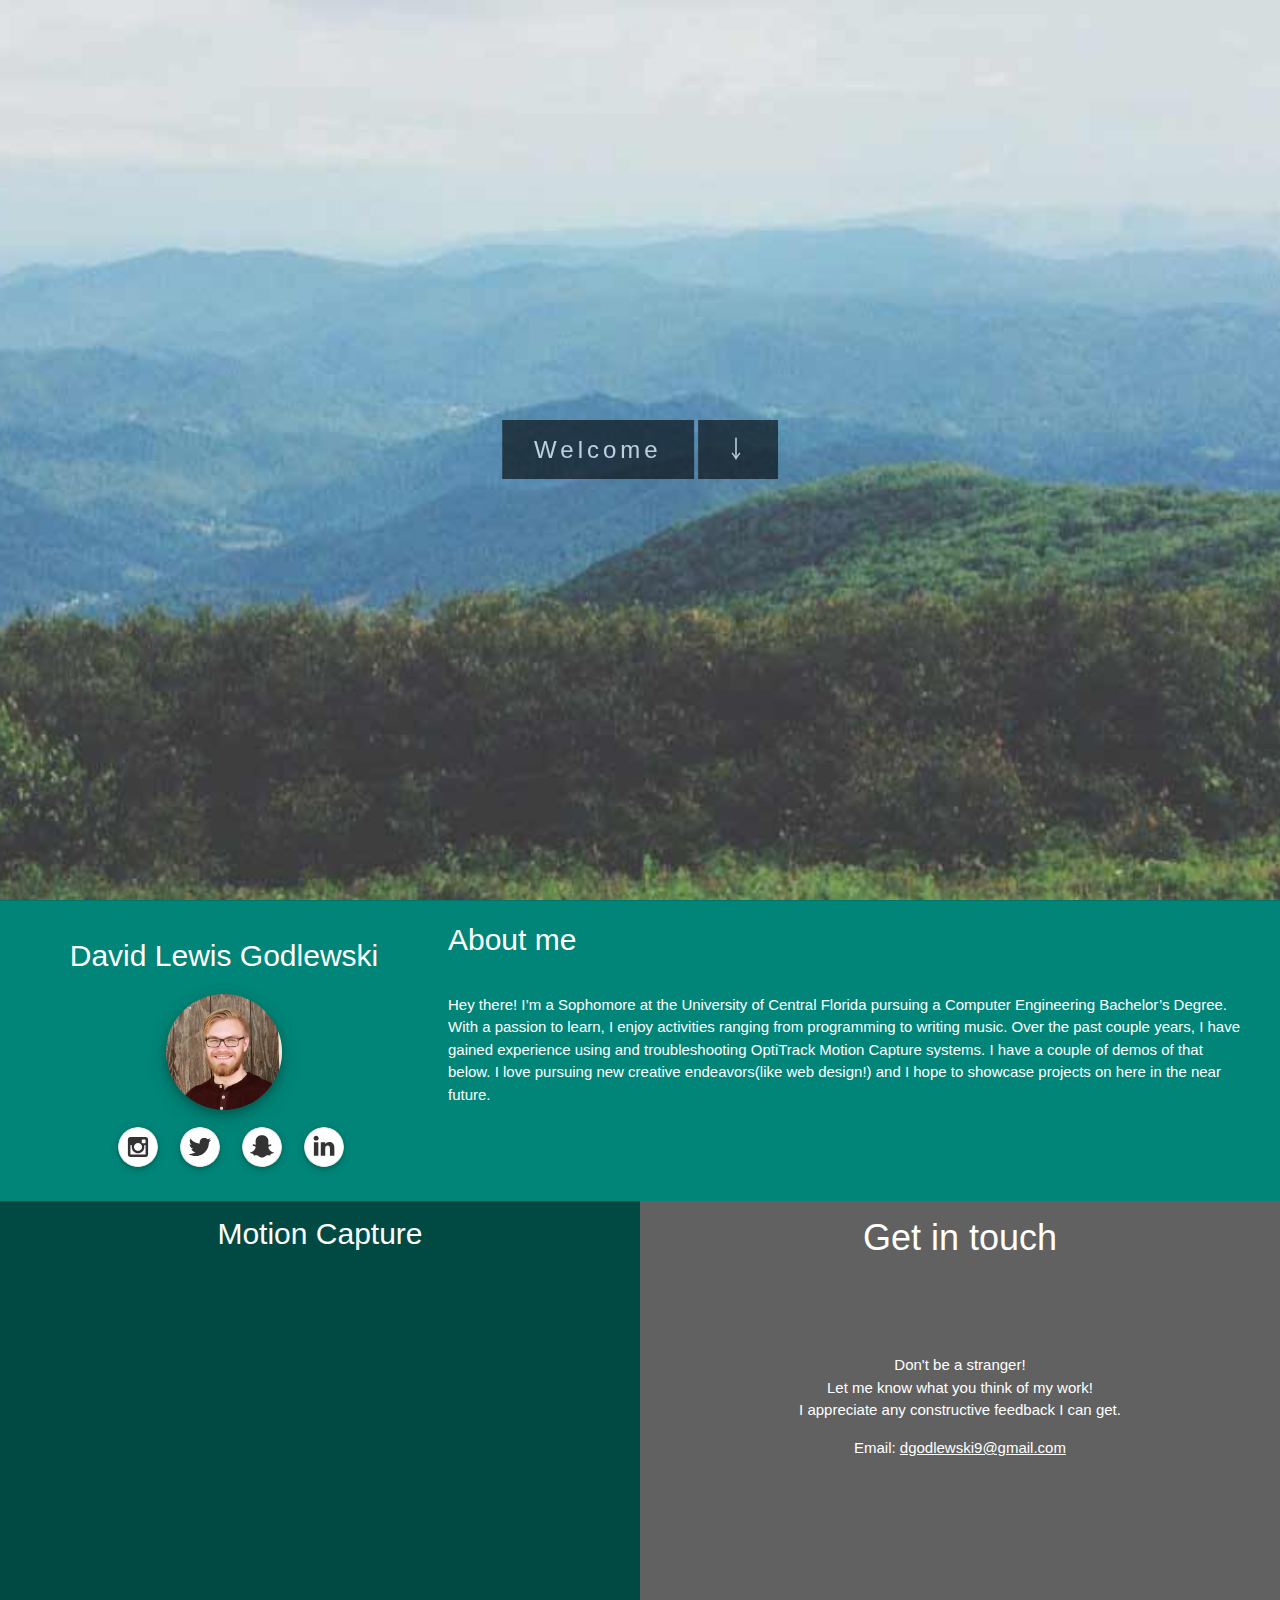
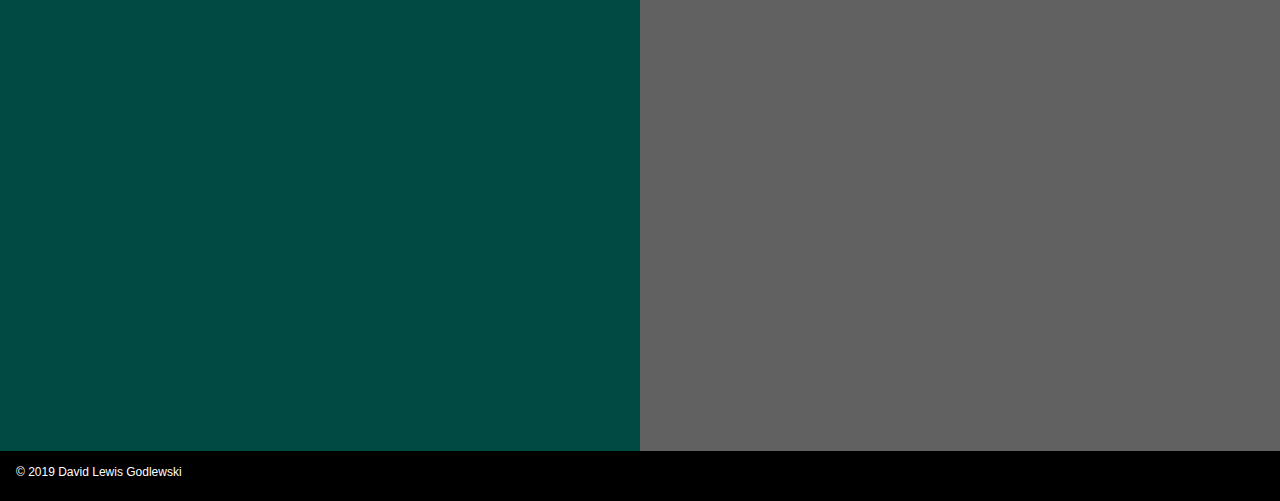
==== index.html @ 21abc62e "Update index.html, fix bio typo" ====
<!DOCTYPE html>
<html>

<head>
	<meta content="text/html; charset=utf-8" http-equiv="Content-Type" />
	<title>David Lewis</title>
	<meta content="width=device-width, initial-scale=1.0" name="viewport" />

    
			<link rel="stylesheet" type="text/css" href="w3.css">
			<link rel="stylesheet" type="text/css" href="w3-theme-teal.css">
			<link rel="stylesheet" type="text/css" href="https://fonts.googleapis.com/icon?family=Material+Icons">
			<link rel="stylesheet" type="text/css" href="http://fonts.googleapis.com/css?family=Roboto:300,400,500,700" type="text/css">

	<script>
      var loadDeferredStyles = function() {
        var addStylesNode = document.getElementById("deferred-styles");
        var replacement = document.createElement("div");
        replacement.innerHTML = addStylesNode.textContent;
        document.body.appendChild(replacement)
        addStylesNode.parentElement.removeChild(addStylesNode);
      };
      var raf = requestAnimationFrame || mozRequestAnimationFrame ||
          webkitRequestAnimationFrame || msRequestAnimationFrame;
      if (raf) raf(function() { window.setTimeout(loadDeferredStyles, 0); });
      else window.addEventListener('load', loadDeferredStyles);
    </script>
	<style type="text/css">
		
		
		.w3-meep {
			font-family: Helvetica, Arial, sans-serif;
		}
		/* Create a Parallax Effect */
		
		.bg__foo {
			height: 100vh;
			/* fix background */
			background-attachment: fixed;
			/* center it */
			background-position: center center;
			/* Scale it nicely to the element */
			background-size: cover;
			background-image: url(mountains-low.jpg);
		}
		
		.ugh {
			width: 500px
		}
		/* Turn off parallax scrolling for tablets and mobiles */
		
		@media only screen and (max-width: 1024px) {
			.bg__foo {
				background-attachment: scroll;
				height: 50vh;
			}
			.ugh {
				width: 50px
			}
		}
	</style>
</head>

<div class="parallax w3-display-container">
	<div class="bg__foo "></div>
	<div class="w3-container w3-row">
		<div class="w3-display-middle w3-opacity" style="white-space:nowrap;">
			<span class="w3-center w3-padding-xlarge w3-black w3-xlarge w3-wide w3-animate-opacity">Welcome</span>
						<span class="w3-center w3-padding-xlarge w3-black w3-xlarge w3-wide w3-animate-opacity">&#65516;</span>

		</div>
	</div>

	<body class="w3-white  w3-animate-opacity">

		<div class="w3-container w3-theme-d2 w3-text-shadow">

		</div>



</div>

<div class="w3-row">


	<!-- start of info card -->


	<div class=" w3-container w3-theme-d1 w3-center">

		<div class="w3-row">

			<div class="w3-container w3-margin-top w3-margin-bottom w3-col s12 m12 l4">
				<h2 class="w3-margin ">David Lewis Godlewski</h2>

				<div class="w3-margin"><img class="w3-circle w3-card-4" width="33%" src="linkedin.jpeg" alt="avatar"></div>

				<ul class="w3-ul w3-center w3-margin-bottom">

					<li style="display:inline; border-bottom: none">
						<a href="https://www.instagram.com/david.godlewski/" target="_blank"><img src="instagram_white.svg" alt="instagram" width="40px" class="w3-hover-opacity w3-circle w3-card-2"></a>
					</li>
					<li style="display:inline; border-bottom: none">
						<a href="https://twitter.com/koalabuttz" target="_blank"><img src="twitter_white.svg" alt="twitter" width="40px" class="w3-hover-opacity w3-circle w3-card-2"></a>
					</li>
					<li style="display:inline; border-bottom: none"><img src="snapchat_white.svg" onclick="document.getElementById('modal01').style.display='block'" alt="snapchat" width="40px" class="w3-hover-opacity w3-image w3-circle w3-card-2"></li>
				<li style="display:inline; border-bottom: none">
						<a href="https://www.linkedin.com/in/DavidLewisGodlewski/" target="_blank"><img src="linkedin.svg" alt="Linkedin" width="40px" class="w3-hover-opacity w3-circle w3-card-2"></a>
					</li>
				</ul>

			</div>

			<div class="w3-left w3-col s12 m12 l8">
				<h2 class="w3-margin w3-left">About me</h2>
				<!-- <p class="w3-margin w3-left" style="text-align:left">Lorem ipsum dolor sit amet, consectetur adipiscing elit. Curabitur enim sem, vestibulum luctus consequat sed, imperdiet et sem. Sed in dui vel risus placerat ornare eget a leo. Sed interdum sollicitudin nisi eu vulputate. Nunc porttitor, purus et bibendum tincidunt, ligula nulla consequat quam, at lobortis mauris magna sed dolor.</p>
-->
				<p class="w3-margin w3-left" style="text-align:left">Hey there! I’m a Sophomore at the University of Central Florida pursuing a Computer Engineering Bachelor’s Degree. With a passion to learn, I enjoy activities ranging from programming to writing music. Over the past couple years, I have gained experience using and troubleshooting OptiTrack Motion Capture systems. I have a couple of demos of that below. I love pursuing new creative endeavors(like web design!) and I hope to showcase projects on here in the near future.

				</p>
			</div>
		</div>




	</div>



	<!-- end of info card -->




	<div class="w3-row">

	<div class="w3-half w3-container w3-center w3-theme-d5" style="height:850px">
		
			<div class="">
				<h2 class="w3-row">
				Motion Capture
			</h2>
			</div>
			
			<div class="w3-row">
				<iframe width="560" height="315" class="w3-padding w3-center" style="width:75%" src="https://www.youtube.com/embed/5kQ_LsE2WKA" frameborder="0" allowfullscreen></iframe>
				<iframe width="560" height="315" class="w3-padding w3-center" style="width:75%" src="https://www.youtube.com/embed/6DdYoYl-WHQ" frameborder="0" allowfullscreen></iframe>
			</div>
		




	</div>

	<div class="w3-half w3-container w3-center w3-dark-grey" style="height:850px">
		<h1>
				Get in touch
			</h1>
		<div class="w3-padding-64">

			<p>Don't be a stranger! <br> Let me know what you think of my work! <br>I appreciate any constructive feedback I can get.</p>
			<p>Email: <a href="mailto:dgodlewski9@gmail.com">dgodlewski9@gmail.com</a></p>

		</div>
	</div>
	</div>

<!-- Footer beginning-->
	<div class="w3-row">
		<div class="w3-container w3-center w3-black" style="height:50px">
			<p class="w3-left-align w3-small">
© 2019 David Lewis Godlewski
			</p>
		</div>
		
	</div>

	
	
	
<!-- Footer end-->



	<!-- modal with snapchat thingy thing thing -->

	<div id="modal01" class="w3-modal " onclick="this.style.display='none'">
		<div class="row w3-center">
			<div class="w3-container col s12 m12">

				<img class="w3-modal-content ugh s12 m12 w3-image" src="snapchat.png">

			</div>
		</div>
	</div>
	<!-- end snapchat modal -->




	</body>

</html>
---- w3-theme-teal.css ----
.w3-theme-l5 {color:#000 !important; background-color:#e9fffd !important}
.w3-theme-l4 {color:#000 !important; background-color:#b7fff8 !important}
.w3-theme-l3 {color:#000 !important; background-color:#6efff1 !important}
.w3-theme-l2 {color:#000 !important; background-color:#26ffe9 !important}
.w3-theme-l1 {color:#fff !important; background-color:#00dcc6 !important}
.w3-theme-d1 {color:#fff !important; background-color:#008578 !important}
.w3-theme-d2 {color:#fff !important; background-color:#00766a !important}
.w3-theme-d3 {color:#fff !important; background-color:#00685d !important}
.w3-theme-d4 {color:#fff !important; background-color:#005950 !important}
.w3-theme-d5 {color:#fff !important; background-color:#004a43 !important}

.w3-theme-light {color:#000 !important; background-color:#e9fffd !important}
.w3-theme-dark {color:#fff !important; background-color:#004a43 !important}
.w3-theme-action {color:#fff !important; background-color:#004a43 !important}

.w3-theme {color:#fff !important; background-color:#009688 !important}
.w3-text-theme {color:#009688 !important}
.w3-border-theme {border-color:#009688 !important}

.w3-hover-theme:hover {color:#fff !important; background-color:#009688 !important}
.w3-hover-text-theme:hover {color:#009688 !important}
.w3-hover-border-theme:hover {border-color:#009688 !important}
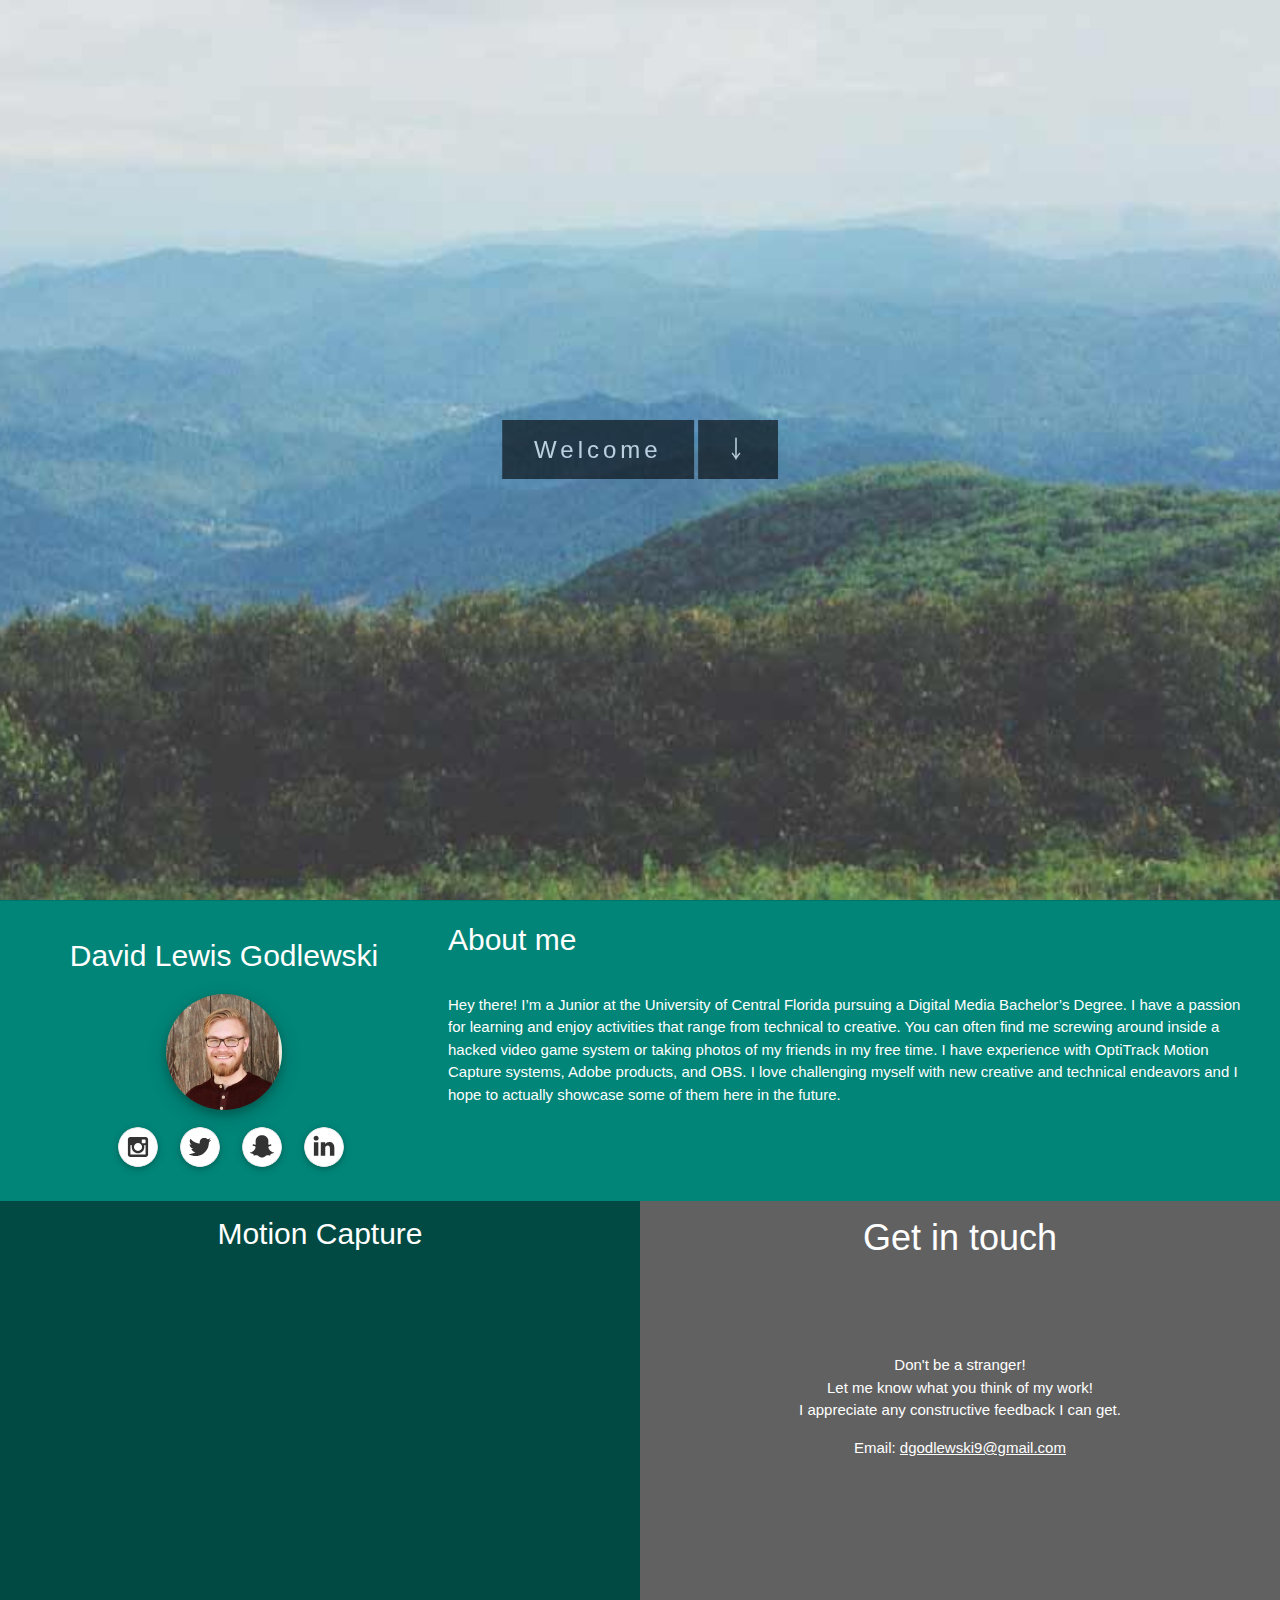
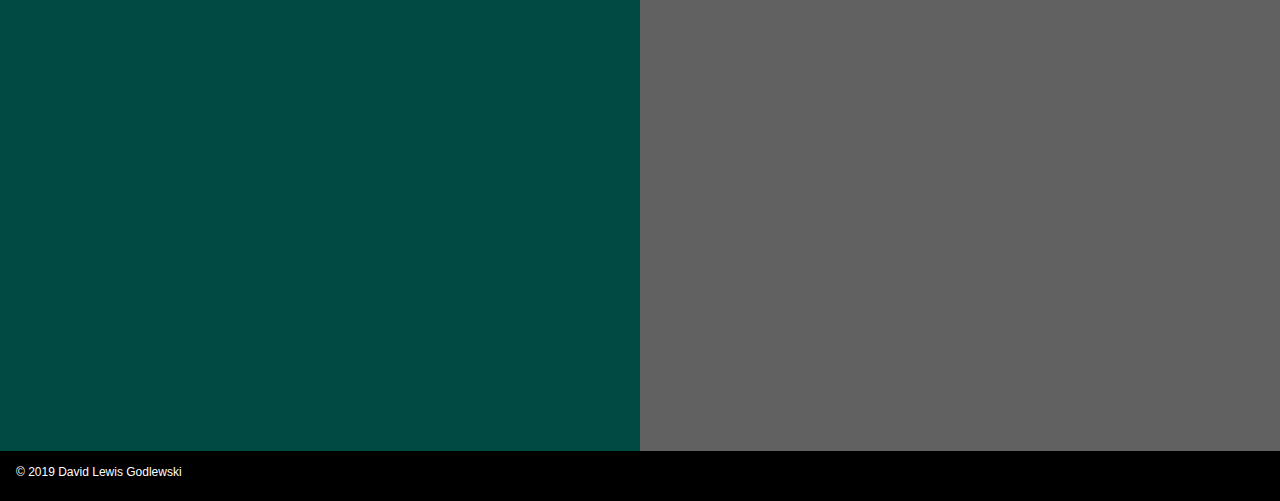
==== commit b7e67800: "Update index.html" ====
--- a/index.html
+++ b/index.html
@@ -12,19 +12,6 @@
 			<link rel="stylesheet" type="text/css" href="https://fonts.googleapis.com/icon?family=Material+Icons">
 			<link rel="stylesheet" type="text/css" href="http://fonts.googleapis.com/css?family=Roboto:300,400,500,700" type="text/css">
 
-	<script>
-      var loadDeferredStyles = function() {
-        var addStylesNode = document.getElementById("deferred-styles");
-        var replacement = document.createElement("div");
-        replacement.innerHTML = addStylesNode.textContent;
-        document.body.appendChild(replacement)
-        addStylesNode.parentElement.removeChild(addStylesNode);
-      };
-      var raf = requestAnimationFrame || mozRequestAnimationFrame ||
-          webkitRequestAnimationFrame || msRequestAnimationFrame;
-      if (raf) raf(function() { window.setTimeout(loadDeferredStyles, 0); });
-      else window.addEventListener('load', loadDeferredStyles);
-    </script>
 	<style type="text/css">
 		
 		
@@ -116,7 +103,7 @@
 				<h2 class="w3-margin w3-left">About me</h2>
 				<!-- <p class="w3-margin w3-left" style="text-align:left">Lorem ipsum dolor sit amet, consectetur adipiscing elit. Curabitur enim sem, vestibulum luctus consequat sed, imperdiet et sem. Sed in dui vel risus placerat ornare eget a leo. Sed interdum sollicitudin nisi eu vulputate. Nunc porttitor, purus et bibendum tincidunt, ligula nulla consequat quam, at lobortis mauris magna sed dolor.</p>
 -->
-				<p class="w3-margin w3-left" style="text-align:left">Hey there! I’m a Sophomore at the University of Central Florida pursuing a Computer Engineering Bachelor’s Degree. With a passion to learn, I enjoy activities ranging from programming to writing music. Over the past couple years, I have gained experience using and troubleshooting OptiTrack Motion Capture systems. I have a couple of demos of that below. I love pursuing new creative endeavors(like web design!) and I hope to showcase projects on here in the near future.
+				<p class="w3-margin w3-left" style="text-align:left">Hey there! I’m a Junior at the University of Central Florida pursuing a Digital Media Bachelor’s Degree. I have a passion for learning and enjoy activities that range from technical to creative. You can often find me screwing around inside a hacked video game system or taking photos of my friends in my free time. I have experience with OptiTrack Motion Capture systems, Adobe products, and OBS. I love challenging myself with new creative and technical endeavors and I hope to actually showcase some of them here in the future.
 
 				</p>
 			</div>
@@ -185,7 +172,7 @@
 
 
 
-	<!-- modal with snapchat thingy thing thing -->
+	<!-- modal with snapchat code -->
 
 	<div id="modal01" class="w3-modal " onclick="this.style.display='none'">
 		<div class="row w3-center">
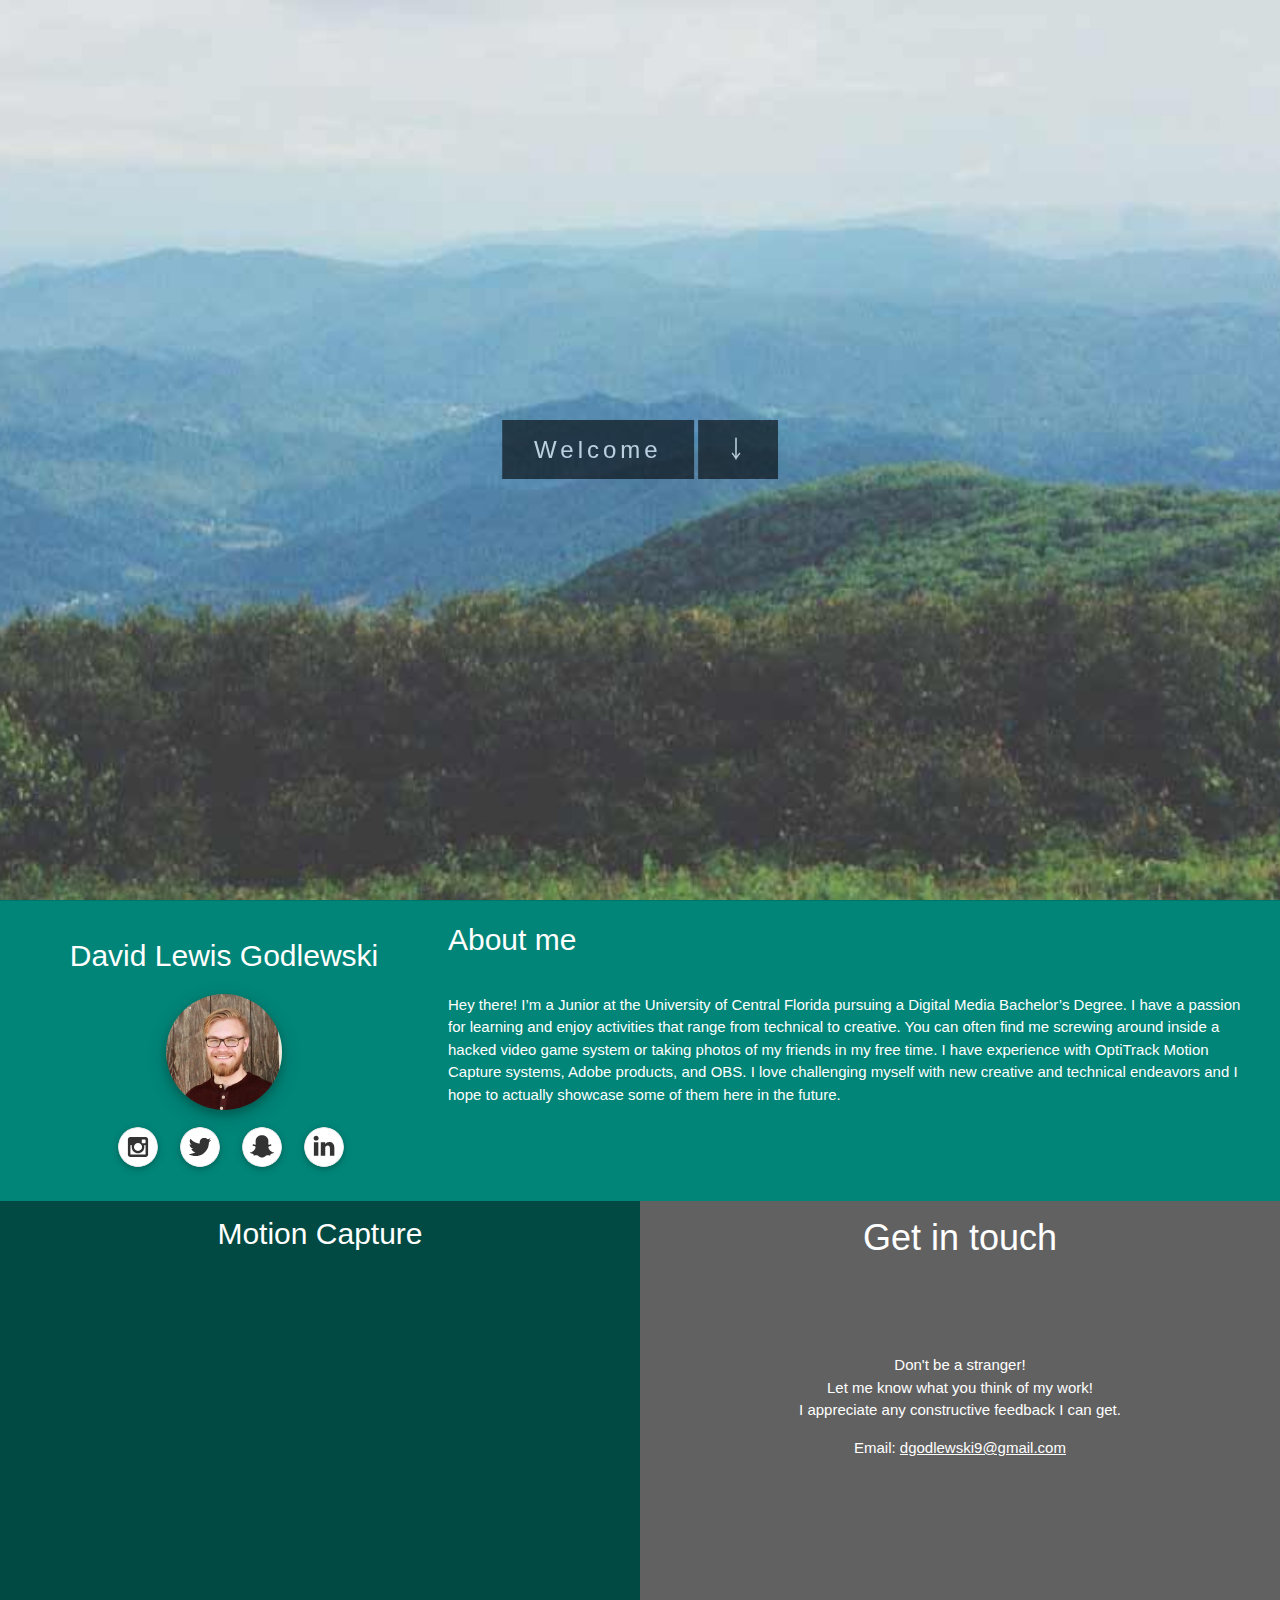
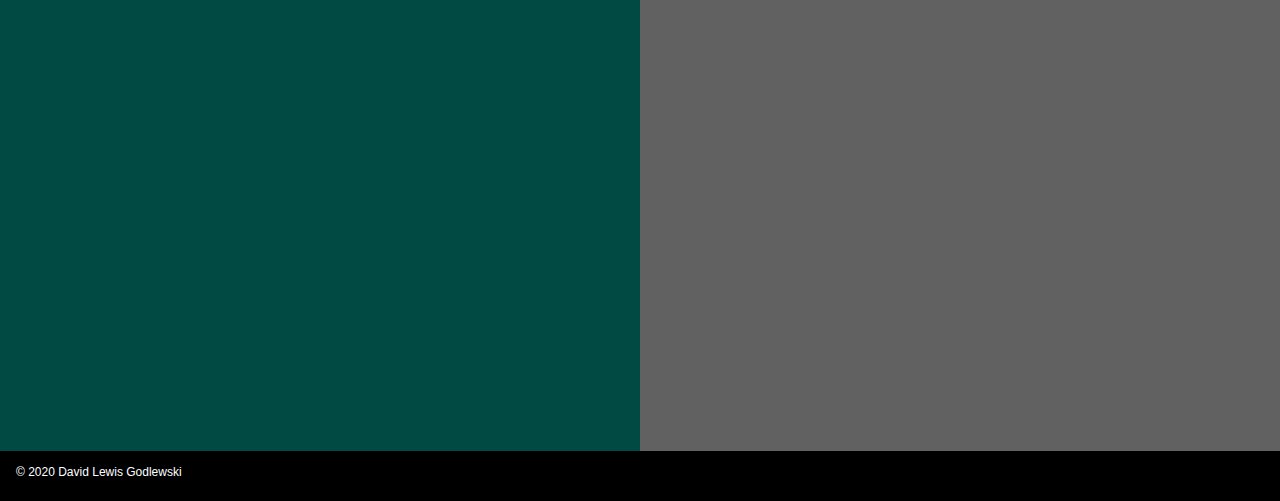
==== commit a7e29886: "Updated Copyright Year" ====
--- a/index.html
+++ b/index.html
@@ -159,7 +159,7 @@
 	<div class="w3-row">
 		<div class="w3-container w3-center w3-black" style="height:50px">
 			<p class="w3-left-align w3-small">
-© 2019 David Lewis Godlewski
+© 2020 David Lewis Godlewski
 			</p>
 		</div>
 		
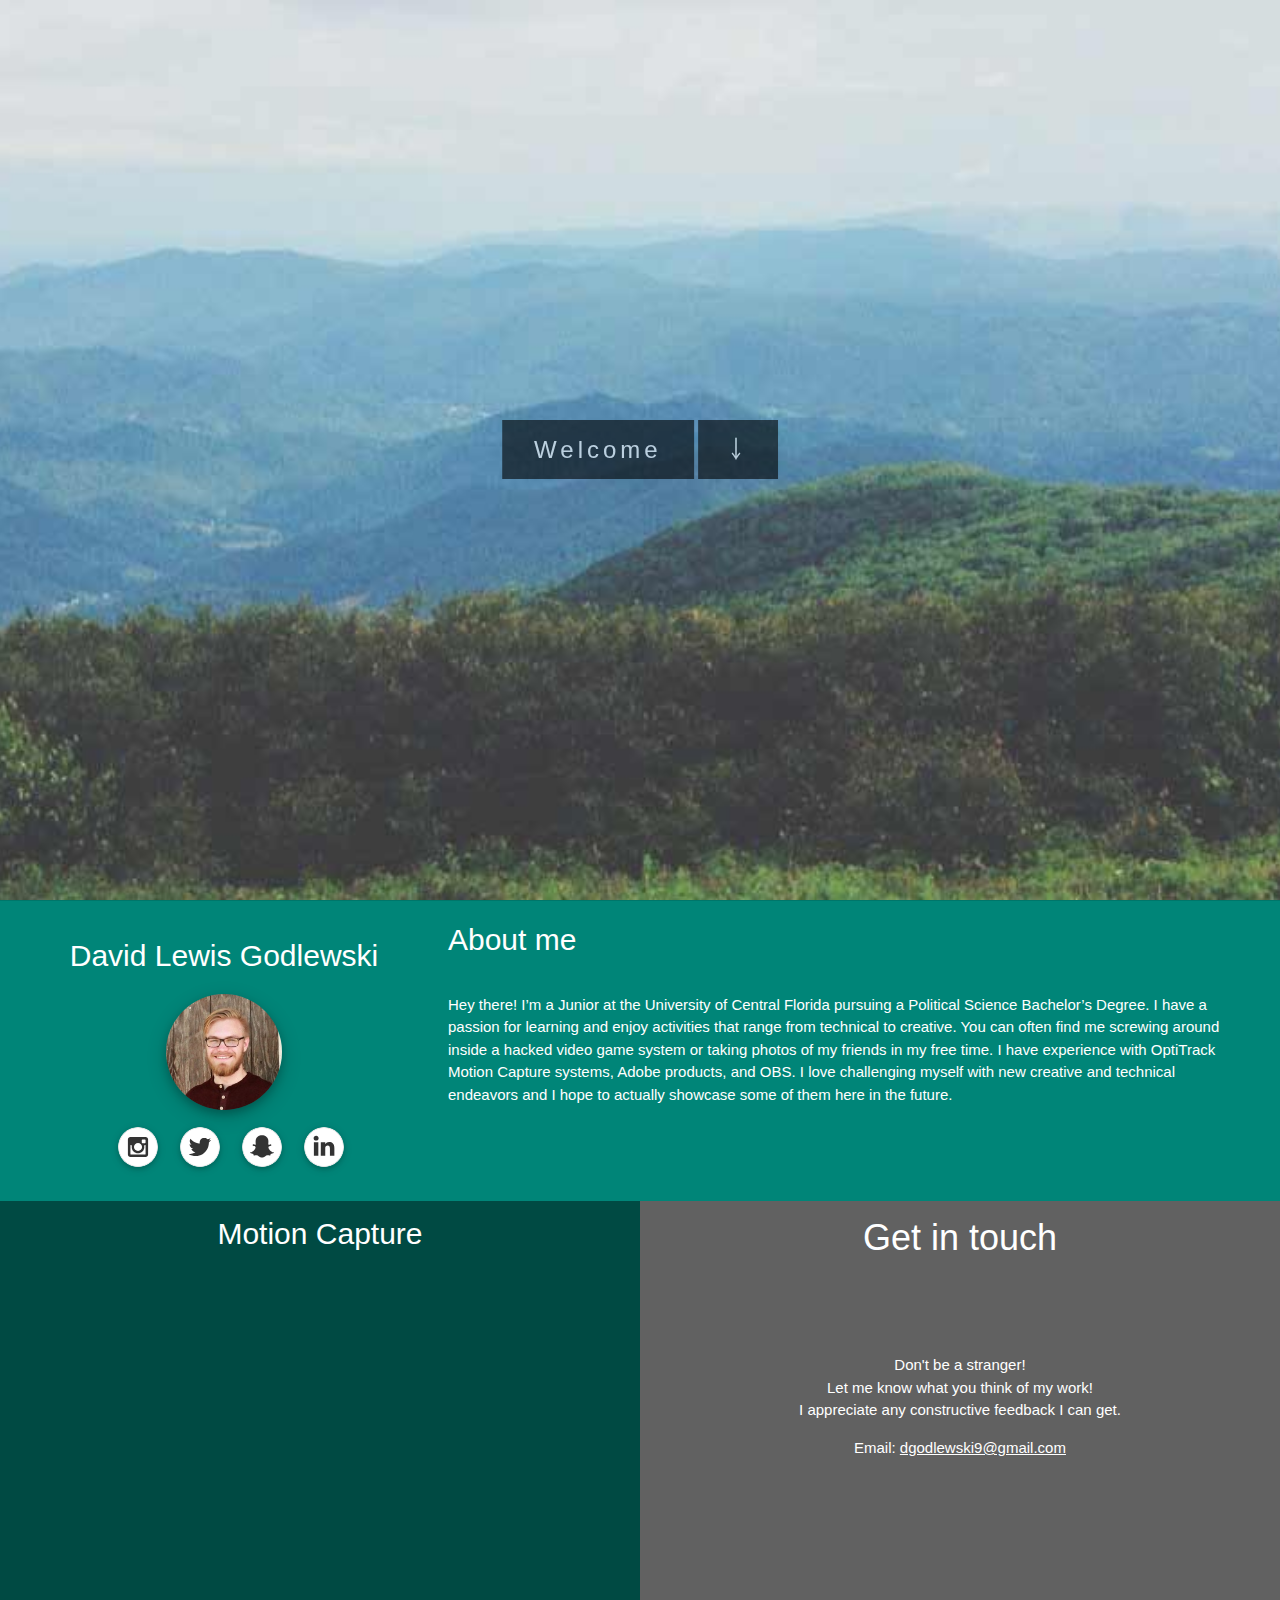
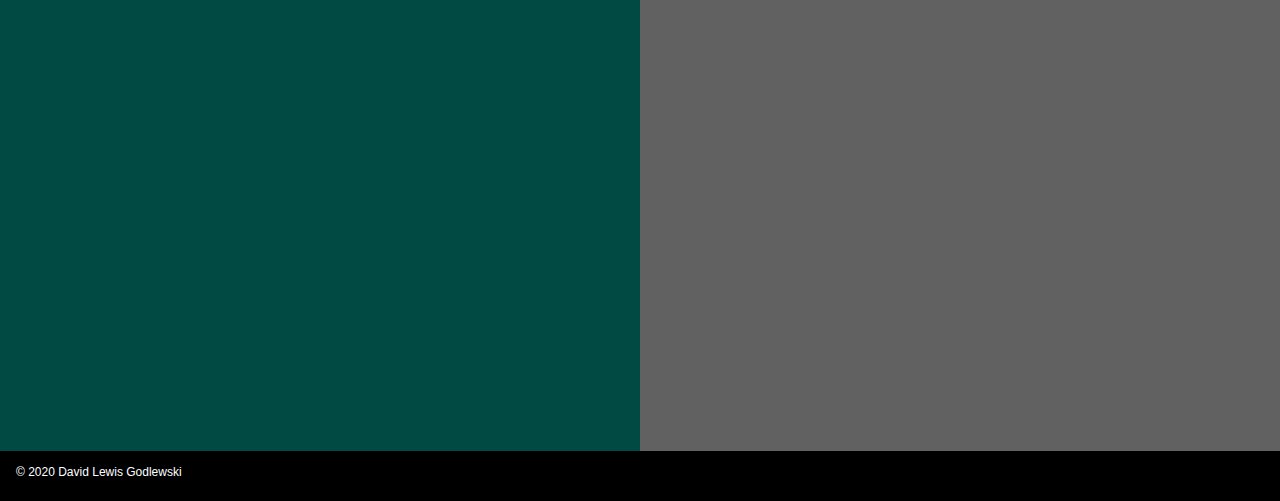
==== commit f5840148: "Update index.html" ====
--- a/index.html
+++ b/index.html
@@ -103,7 +103,7 @@
 				<h2 class="w3-margin w3-left">About me</h2>
 				<!-- <p class="w3-margin w3-left" style="text-align:left">Lorem ipsum dolor sit amet, consectetur adipiscing elit. Curabitur enim sem, vestibulum luctus consequat sed, imperdiet et sem. Sed in dui vel risus placerat ornare eget a leo. Sed interdum sollicitudin nisi eu vulputate. Nunc porttitor, purus et bibendum tincidunt, ligula nulla consequat quam, at lobortis mauris magna sed dolor.</p>
 -->
-				<p class="w3-margin w3-left" style="text-align:left">Hey there! I’m a Junior at the University of Central Florida pursuing a Digital Media Bachelor’s Degree. I have a passion for learning and enjoy activities that range from technical to creative. You can often find me screwing around inside a hacked video game system or taking photos of my friends in my free time. I have experience with OptiTrack Motion Capture systems, Adobe products, and OBS. I love challenging myself with new creative and technical endeavors and I hope to actually showcase some of them here in the future.
+				<p class="w3-margin w3-left" style="text-align:left">Hey there! I’m a Junior at the University of Central Florida pursuing a Political Science Bachelor’s Degree. I have a passion for learning and enjoy activities that range from technical to creative. You can often find me screwing around inside a hacked video game system or taking photos of my friends in my free time. I have experience with OptiTrack Motion Capture systems, Adobe products, and OBS. I love challenging myself with new creative and technical endeavors and I hope to actually showcase some of them here in the future.
 
 				</p>
 			</div>
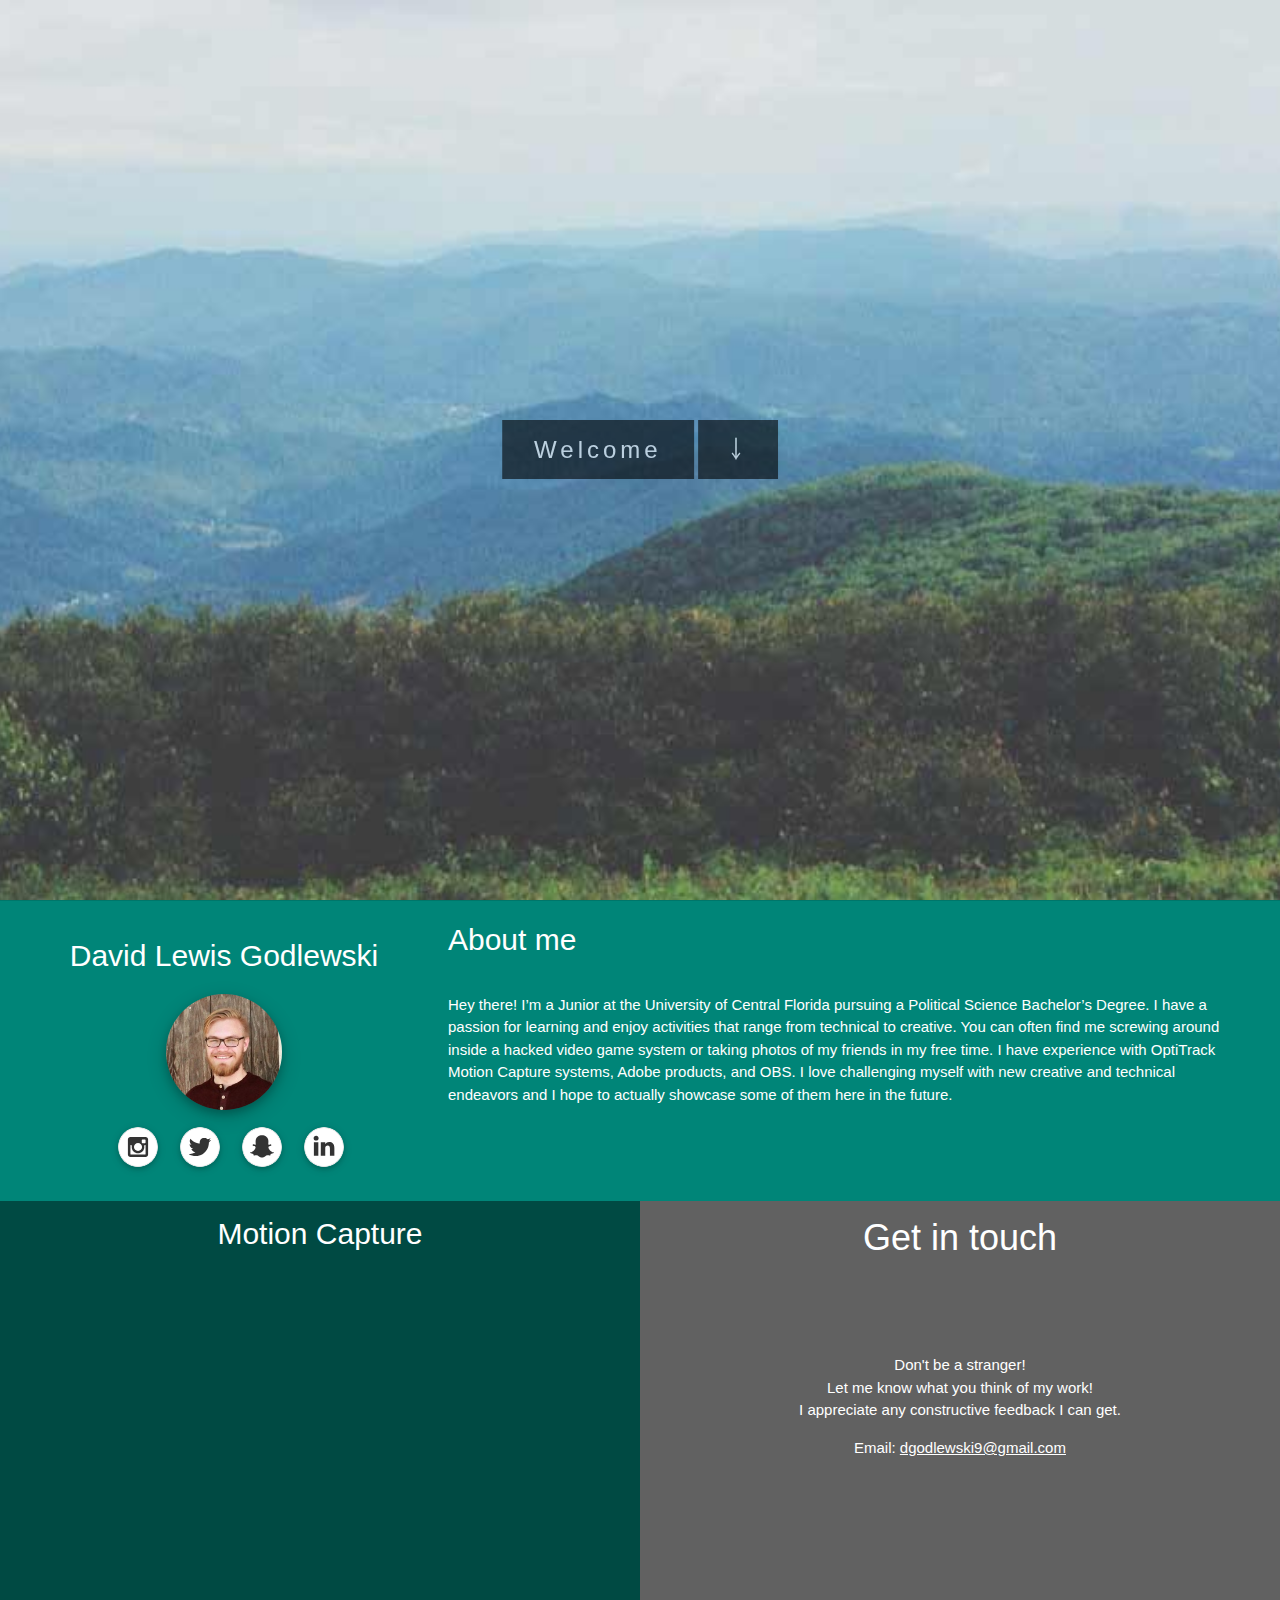
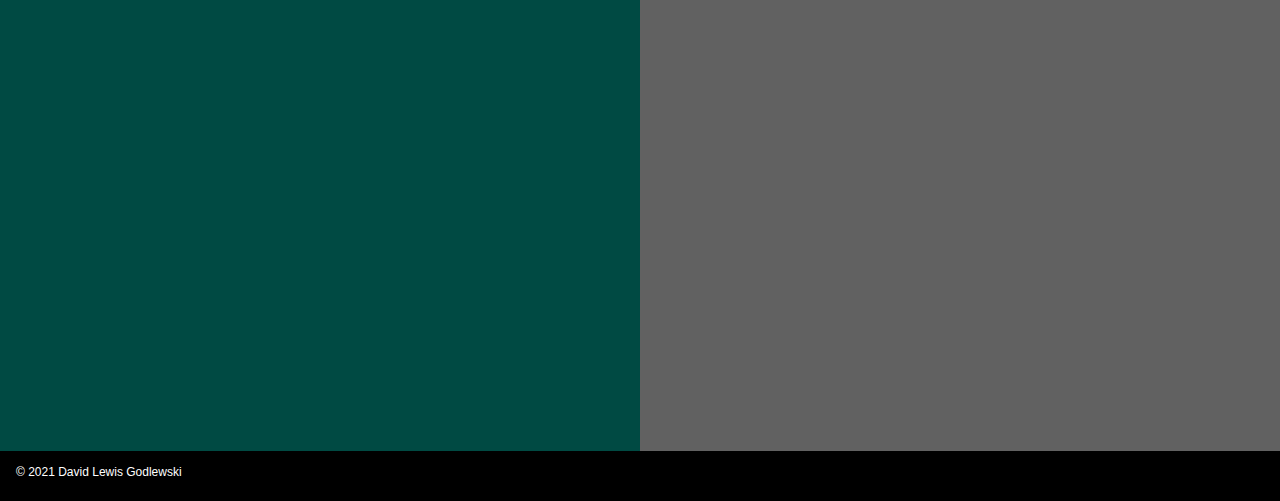
==== commit d5f098e0: "Update index.html" ====
--- a/index.html
+++ b/index.html
@@ -159,7 +159,7 @@
 	<div class="w3-row">
 		<div class="w3-container w3-center w3-black" style="height:50px">
 			<p class="w3-left-align w3-small">
-© 2020 David Lewis Godlewski
+© 2021 David Lewis Godlewski
 			</p>
 		</div>
 		
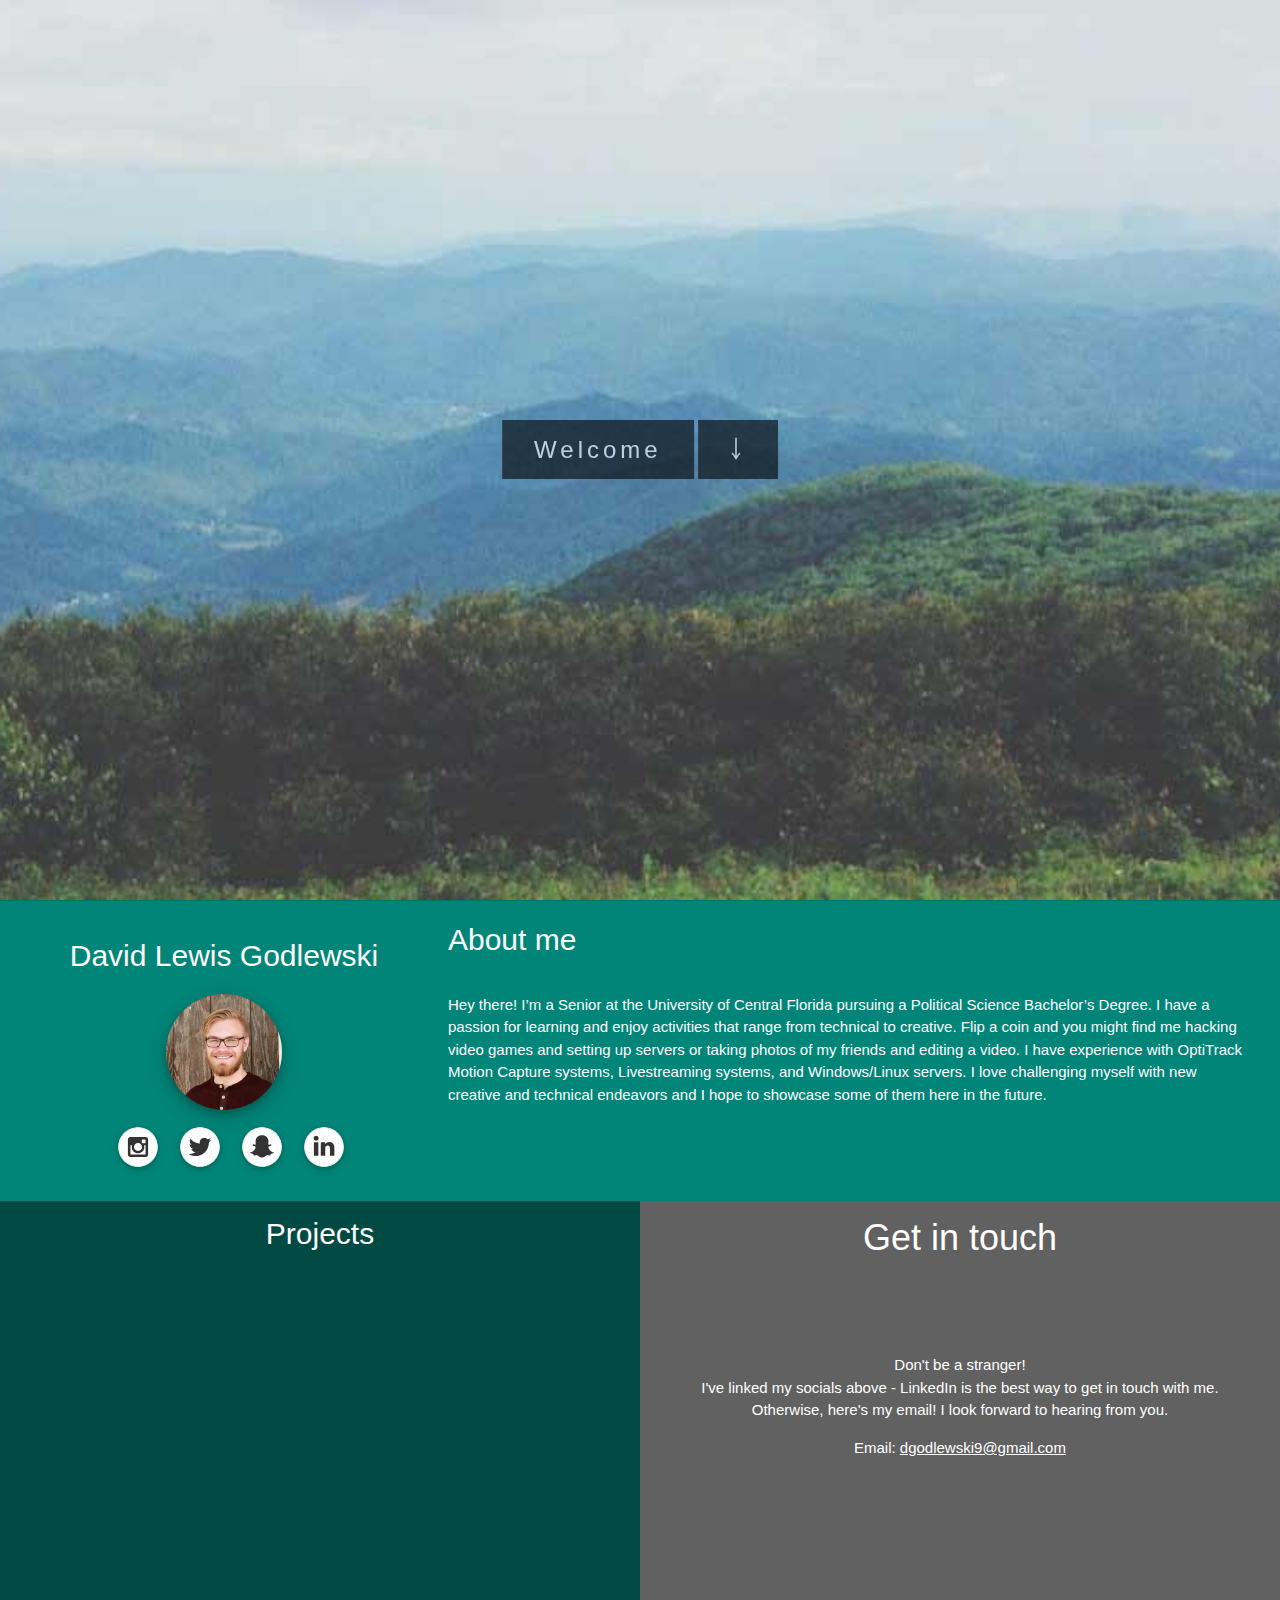
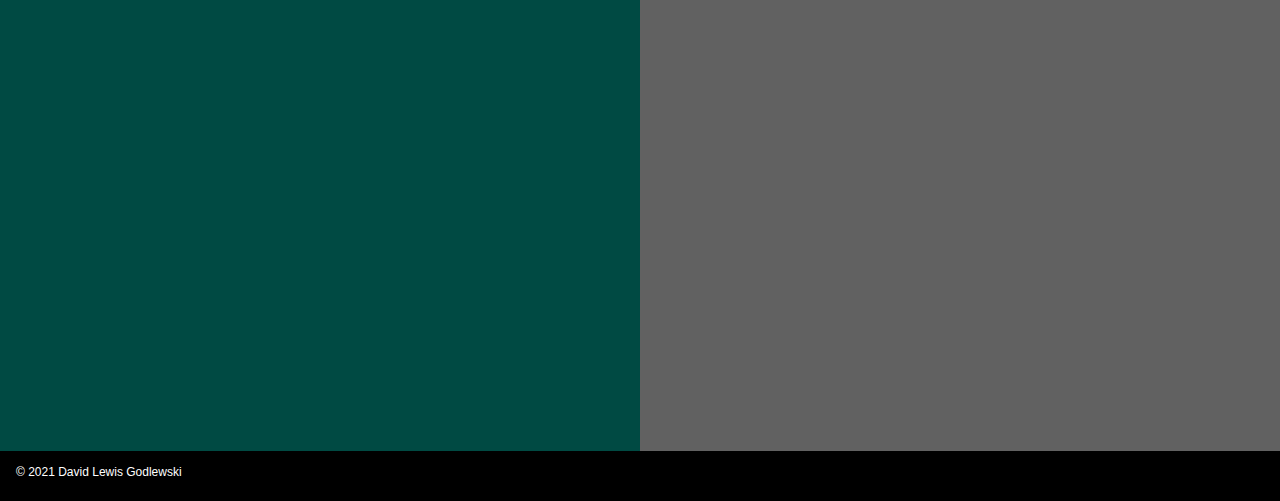
==== commit 2af70c28: "Update index.html" ====
--- a/index.html
+++ b/index.html
@@ -103,7 +103,7 @@
 				<h2 class="w3-margin w3-left">About me</h2>
 				<!-- <p class="w3-margin w3-left" style="text-align:left">Lorem ipsum dolor sit amet, consectetur adipiscing elit. Curabitur enim sem, vestibulum luctus consequat sed, imperdiet et sem. Sed in dui vel risus placerat ornare eget a leo. Sed interdum sollicitudin nisi eu vulputate. Nunc porttitor, purus et bibendum tincidunt, ligula nulla consequat quam, at lobortis mauris magna sed dolor.</p>
 -->
-				<p class="w3-margin w3-left" style="text-align:left">Hey there! I’m a Junior at the University of Central Florida pursuing a Political Science Bachelor’s Degree. I have a passion for learning and enjoy activities that range from technical to creative. You can often find me screwing around inside a hacked video game system or taking photos of my friends in my free time. I have experience with OptiTrack Motion Capture systems, Adobe products, and OBS. I love challenging myself with new creative and technical endeavors and I hope to actually showcase some of them here in the future.
+				<p class="w3-margin w3-left" style="text-align:left">Hey there! I’m a Senior at the University of Central Florida pursuing a Political Science Bachelor’s Degree. I have a passion for learning and enjoy activities that range from technical to creative. Flip a coin and you might find me hacking video games and setting up servers or taking photos of my friends and editing a video. I have experience with OptiTrack Motion Capture systems, Livestreaming systems, and Windows/Linux servers. I love challenging myself with new creative and technical endeavors and I hope to showcase some of them here in the future.
 
 				</p>
 			</div>
@@ -127,14 +127,14 @@
 		
 			<div class="">
 				<h2 class="w3-row">
-				Motion Capture
+				Projects
 			</h2>
 			</div>
 			
-			<div class="w3-row">
+			<!--<div class="w3-row">
 				<iframe width="560" height="315" class="w3-padding w3-center" style="width:75%" src="https://www.youtube.com/embed/5kQ_LsE2WKA" frameborder="0" allowfullscreen></iframe>
 				<iframe width="560" height="315" class="w3-padding w3-center" style="width:75%" src="https://www.youtube.com/embed/6DdYoYl-WHQ" frameborder="0" allowfullscreen></iframe>
-			</div>
+			</div>-->
 		
 
 
@@ -148,7 +148,7 @@
 			</h1>
 		<div class="w3-padding-64">
 
-			<p>Don't be a stranger! <br> Let me know what you think of my work! <br>I appreciate any constructive feedback I can get.</p>
+			<p>Don't be a stranger! <br> I've linked my socials above - LinkedIn is the best way to get in touch with me. <br> Otherwise, here's my email! I look forward to hearing from you.</p>
 			<p>Email: <a href="mailto:dgodlewski9@gmail.com">dgodlewski9@gmail.com</a></p>
 
 		</div>
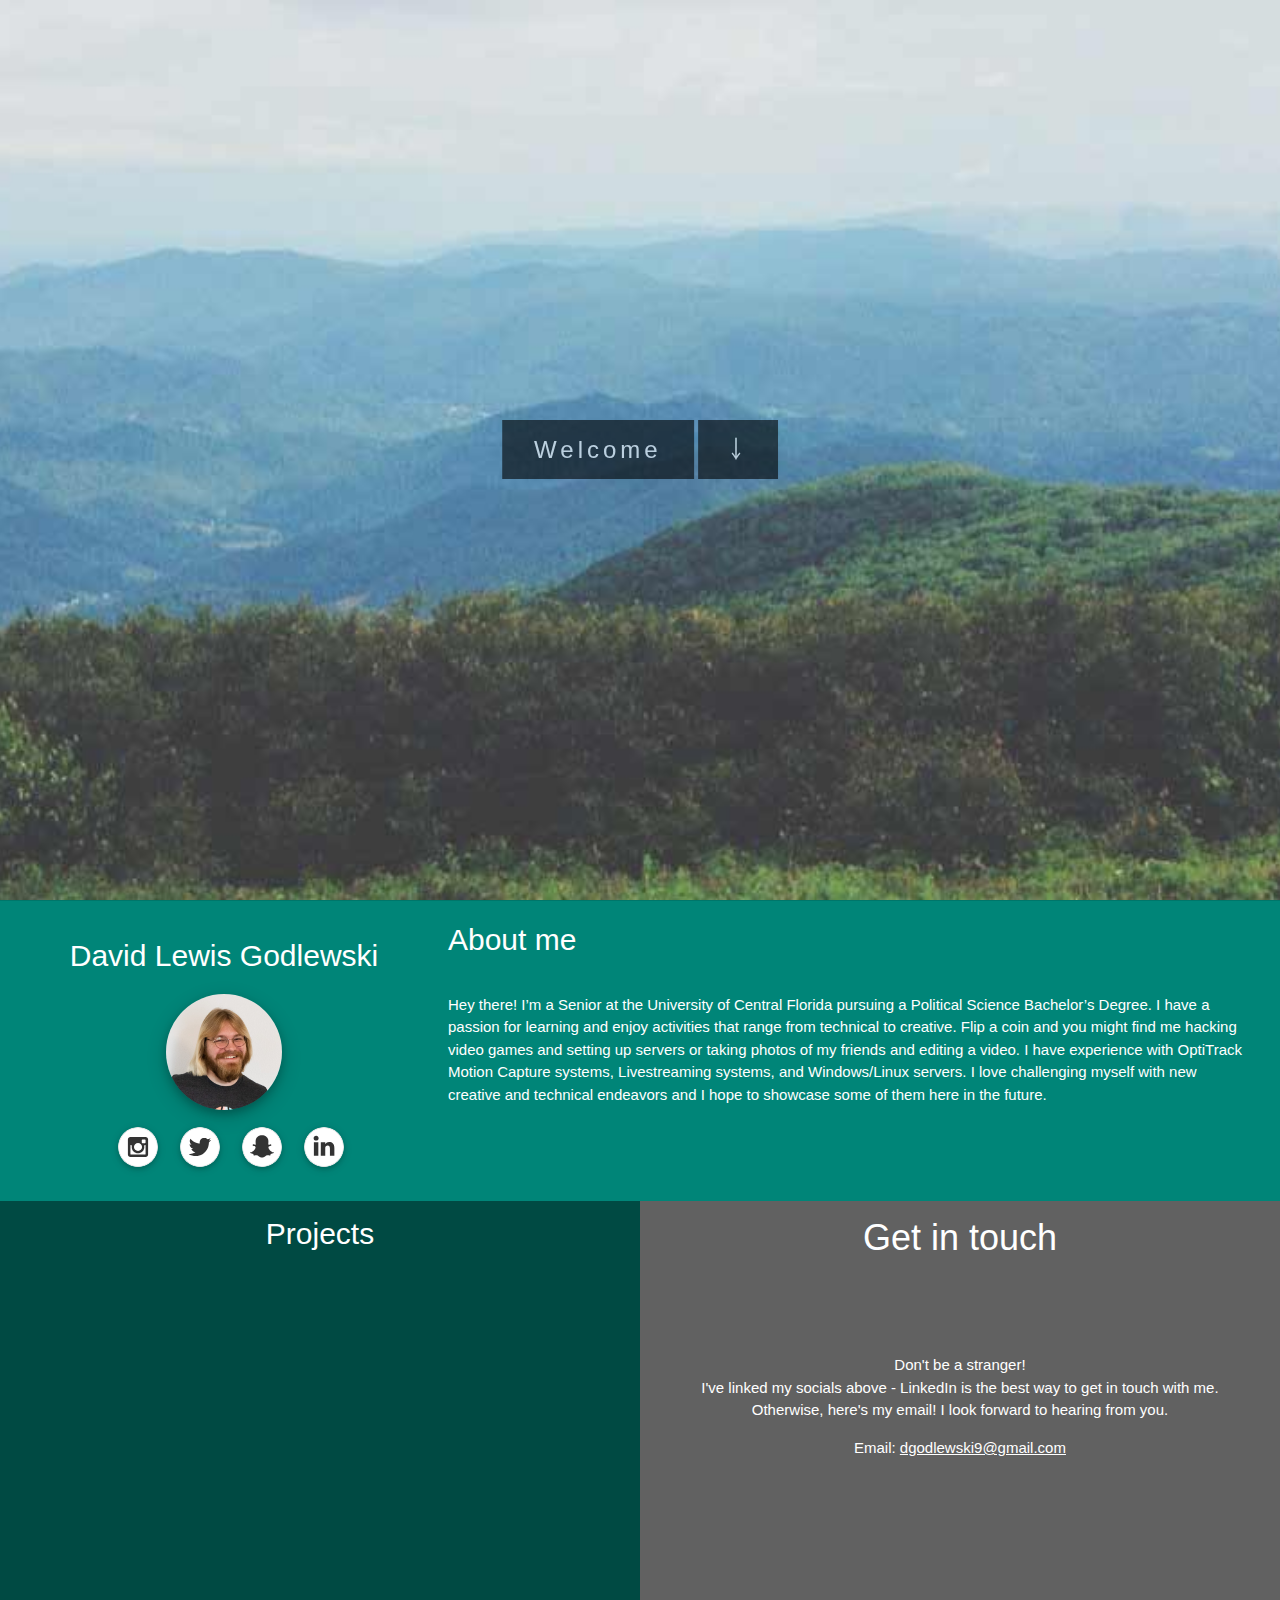
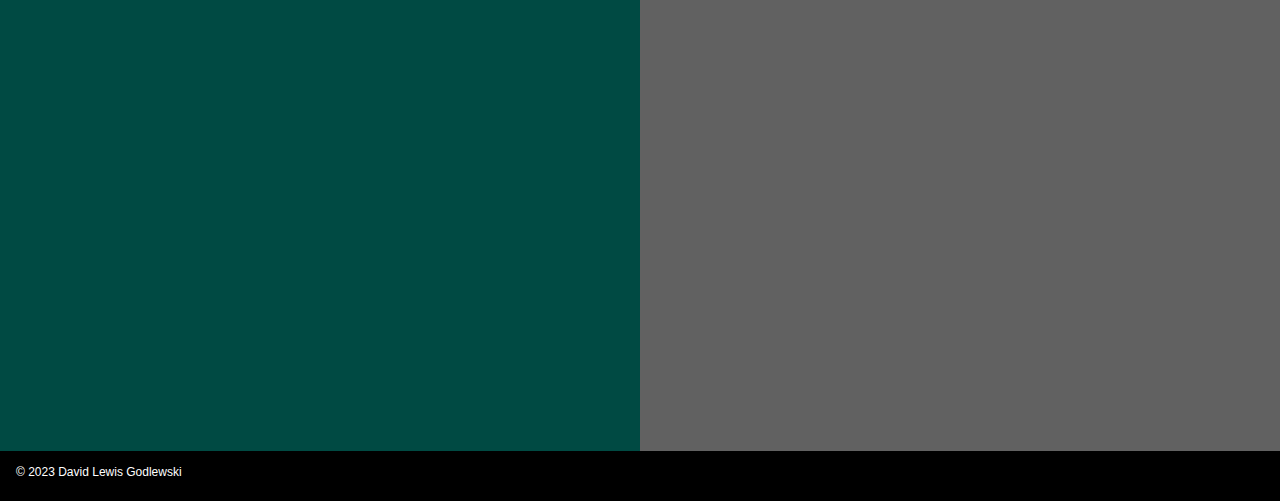
==== commit 80b851b4: "Update index.html" ====
--- a/index.html
+++ b/index.html
@@ -159,7 +159,7 @@
 	<div class="w3-row">
 		<div class="w3-container w3-center w3-black" style="height:50px">
 			<p class="w3-left-align w3-small">
-© 2021 David Lewis Godlewski
+© 2023 David Lewis Godlewski
 			</p>
 		</div>
 		
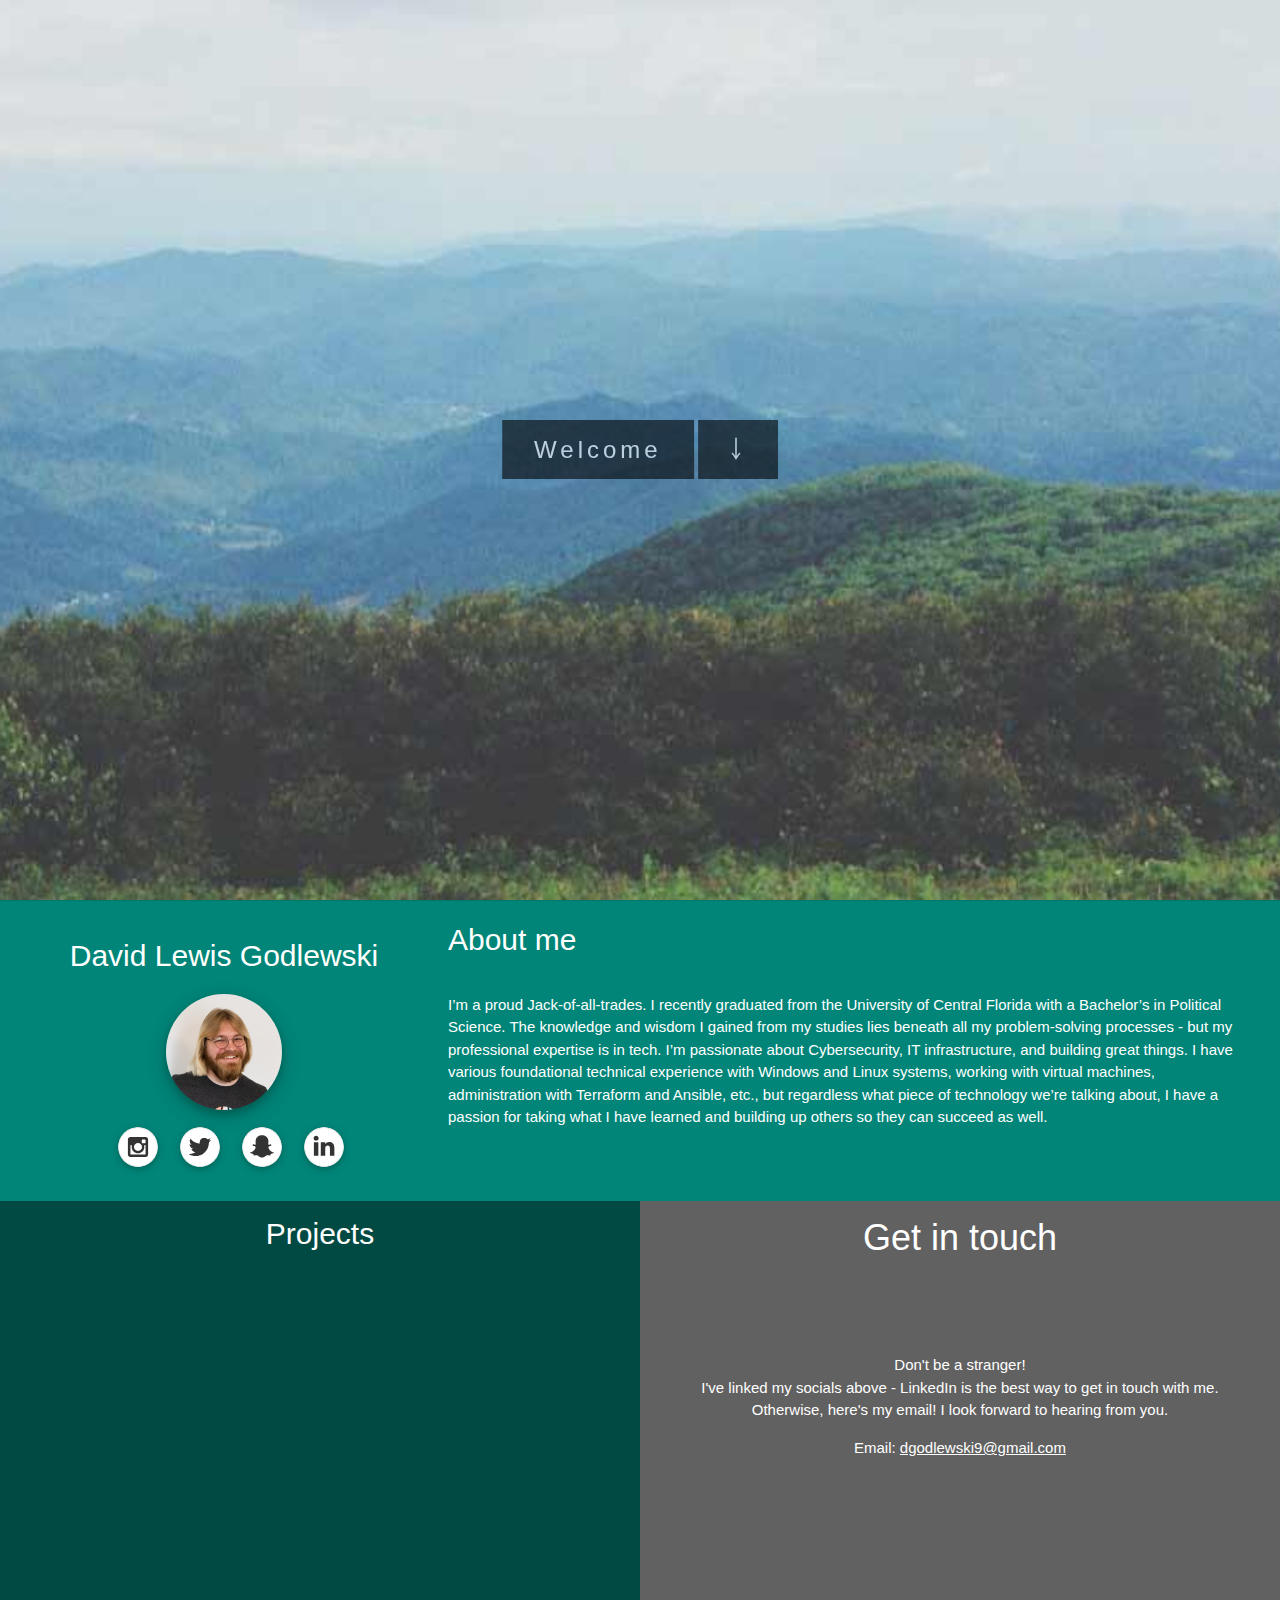
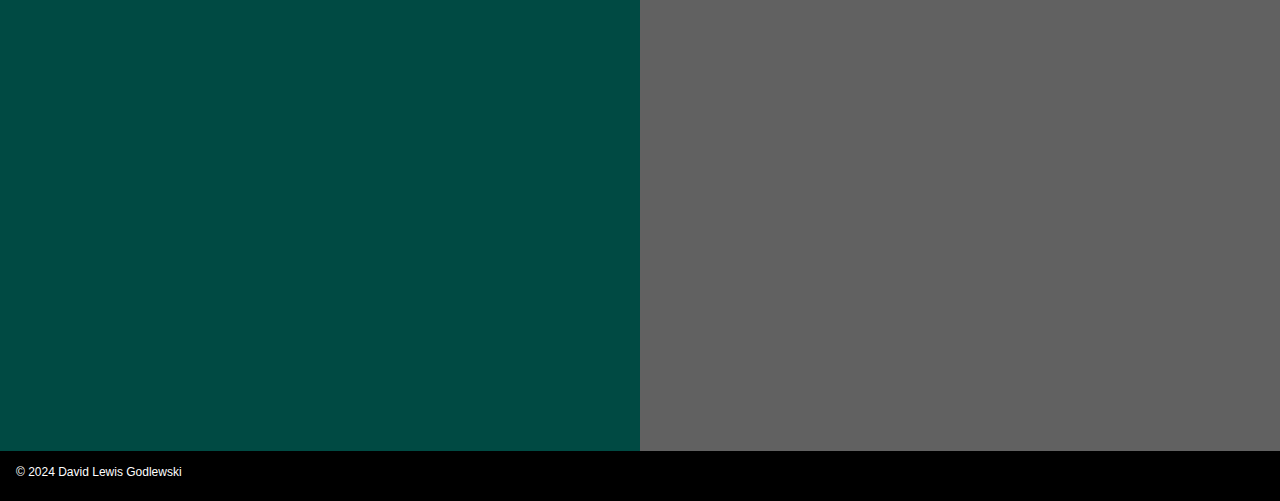
==== commit 37d1d405: "Updated about me and copyright" ====
--- a/index.html
+++ b/index.html
@@ -103,9 +103,8 @@
 				<h2 class="w3-margin w3-left">About me</h2>
 				<!-- <p class="w3-margin w3-left" style="text-align:left">Lorem ipsum dolor sit amet, consectetur adipiscing elit. Curabitur enim sem, vestibulum luctus consequat sed, imperdiet et sem. Sed in dui vel risus placerat ornare eget a leo. Sed interdum sollicitudin nisi eu vulputate. Nunc porttitor, purus et bibendum tincidunt, ligula nulla consequat quam, at lobortis mauris magna sed dolor.</p>
 -->
-				<p class="w3-margin w3-left" style="text-align:left">Hey there! I’m a Senior at the University of Central Florida pursuing a Political Science Bachelor’s Degree. I have a passion for learning and enjoy activities that range from technical to creative. Flip a coin and you might find me hacking video games and setting up servers or taking photos of my friends and editing a video. I have experience with OptiTrack Motion Capture systems, Livestreaming systems, and Windows/Linux servers. I love challenging myself with new creative and technical endeavors and I hope to showcase some of them here in the future.
-
-				</p>
+				<p class="w3-margin w3-left" style="text-align:left">
+					I’m a proud Jack-of-all-trades. I recently graduated from the University of Central Florida with a Bachelor’s in Political Science. The knowledge and wisdom I gained from my studies lies beneath all my problem-solving processes - but my professional expertise is in tech. I’m passionate about Cybersecurity, IT infrastructure, and building great things. I have various foundational technical experience with Windows and Linux systems, working with virtual machines, administration with Terraform and Ansible, etc., but regardless what piece of technology we’re talking about, I have a passion for taking what I have learned and building up others so they can succeed as well.				</p>
 			</div>
 		</div>
 
@@ -159,7 +158,7 @@
 	<div class="w3-row">
 		<div class="w3-container w3-center w3-black" style="height:50px">
 			<p class="w3-left-align w3-small">
-© 2023 David Lewis Godlewski
+© 2024 David Lewis Godlewski
 			</p>
 		</div>
 		
